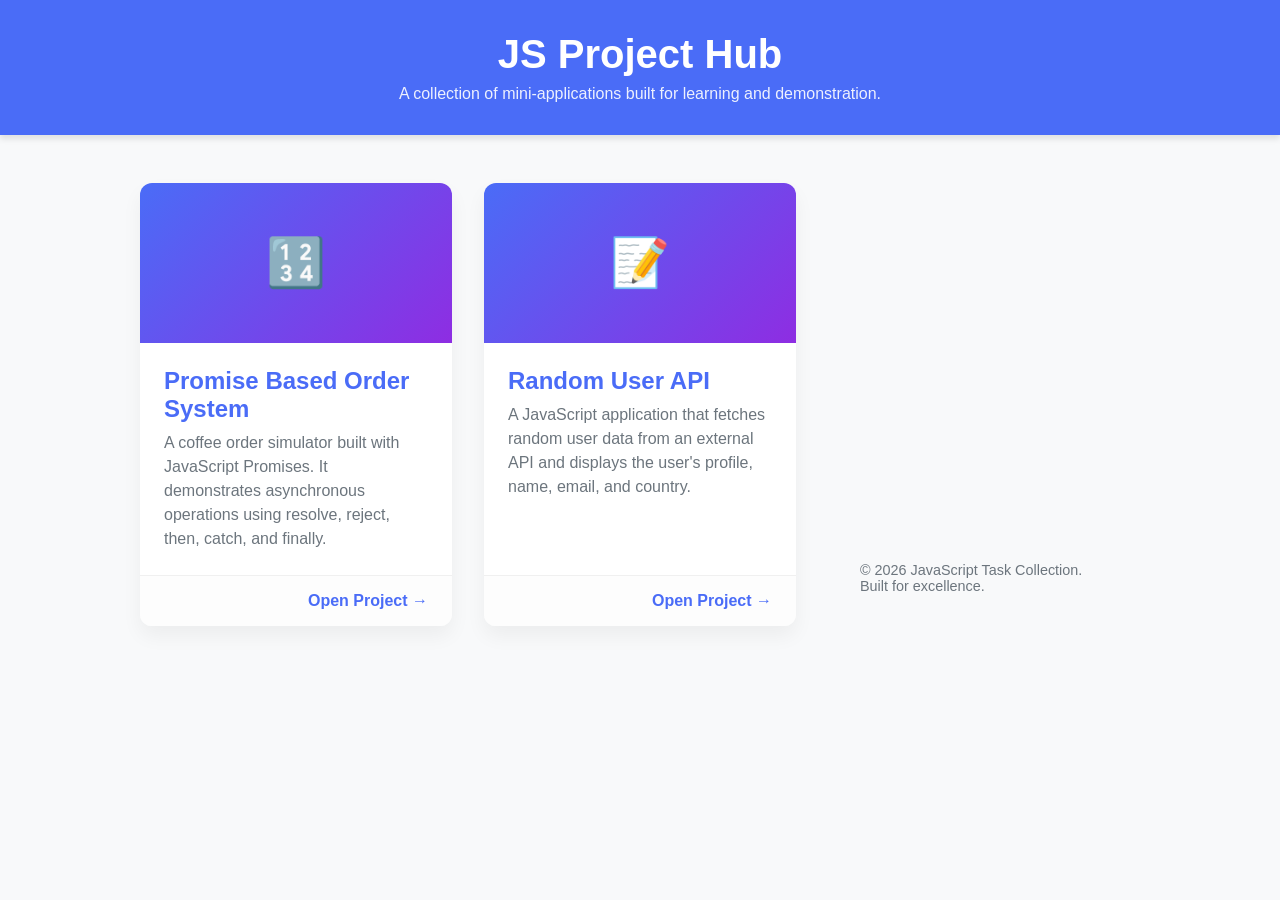
==== Task_02/index.html @ da8ffa99 "Task 02 is added" ====
<!DOCTYPE html>
<html lang="en">

<head>
    <meta charset="UTF-8">
    <meta name="viewport" content="width=device-width, initial-scale=1.0">
    <title>JavaScript Task Showcase</title>
    <style>
        :root {
            --primary: #4a6cf7;
            --secondary: #6c757d;
            --bg: #f8f9fa;
            --card-bg: #ffffff;
            --text: #212529;
            --text-light: #6c757d;
        }

        body {
            font-family: 'Segoe UI', Tahoma, Geneva, Verdana, sans-serif;
            background-color: var(--bg);
            color: var(--text);
            margin: 0;
            padding: 0;
            display: flex;
            flex-direction: column;
            align-items: center;
            min-height: 100vh;
        }

        header {
            background-color: var(--primary);
            color: white;
            width: 100%;
            padding: 2rem 0;
            text-align: center;
            box-shadow: 0 4px 6px rgba(0, 0, 0, 0.1);
            margin-bottom: 3rem;
        }

        header h1 {
            margin: 0;
            font-size: 2.5rem;
        }

        header p {
            margin: 0.5rem 0 0;
            opacity: 0.9;
        }

        .container {
            max-width: 1000px;
            width: 90%;
            display: grid;
            grid-template-columns: repeat(auto-fit, minmax(280px, 1fr));
            gap: 2rem;
            padding-bottom: 4rem;
        }

        .card {
            background: var(--card-bg);
            border-radius: 12px;
            overflow: hidden;
            box-shadow: 0 10px 20px rgba(0, 0, 0, 0.05);
            transition: transform 0.3s ease, box-shadow 0.3s ease;
            display: flex;
            flex-direction: column;
            text-decoration: none;
            color: inherit;
        }

        .card:hover {
            transform: translateY(-10px);
            box-shadow: 0 15px 30px rgba(0, 0, 0, 0.1);
        }

        .card-image {
            height: 160px;
            background: linear-gradient(135deg, var(--primary), #8e2de2);
            display: flex;
            align-items: center;
            justify-content: center;
            color: white;
            font-size: 3rem;
        }

        .card-content {
            padding: 1.5rem;
            flex-grow: 1;
        }

        .card-content h2 {
            margin: 0 0 0.5rem;
            font-size: 1.5rem;
            color: var(--primary);
        }

        .card-content p {
            margin: 0;
            color: var(--text-light);
            line-height: 1.5;
        }

        .card-footer {
            padding: 1rem 1.5rem;
            background: #fdfdfd;
            border-top: 1px solid #f0f0f0;
            text-align: right;
            font-weight: 600;
            color: var(--primary);
        }

        footer {
            margin-top: auto;
            padding: 2rem;
            color: var(--text-light);
            font-size: 0.9rem;
        }

        /* Project Icons */
        .icon-counter::before {
            content: '🔢';
        }

        .icon-quiz::before {
            content: '📝';
        }

        .icon-todo::before {
            content: '✅';
        }
    </style>
</head>

<body>

    <header>
        <h1>JS Project Hub</h1>
        <p>A collection of mini-applications built for learning and demonstration.</p>
    </header>

    <div class="container">
        <!-- Promise Project -->
        <a href="promiseJs/index.html" class="card" id="project-counter">
            <div class="card-image"><span class="icon-counter"></span></div>
            <div class="card-content">
                <h2>Promise Based Order System</h2>
                <p>A coffee order simulator built with JavaScript Promises. It demonstrates asynchronous operations
                    using resolve, reject, then, catch, and finally.</p>
            </div>
            <div class="card-footer">Open Project &rarr;</div>
        </a>

        <!-- API request -->
        <a href="apiRequestJs/index.html" class="card" id="project-quiz">
            <div class="card-image"><span class="icon-quiz"></span></div>
            <div class="card-content">
                <h2>Random User API</h2>
                <p>A JavaScript application that fetches random user data from an external API and displays the user's
                    profile, name, email, and country.</p>
            </div>
            <div class="card-footer">Open Project &rarr;</div>
        </a>

        <!-- To-Do Project
        <a href="to_do/" class="card" id="project-todo">
            <div class="card-image"><span class="icon-todo"></span></div>
            <div class="card-content">
                <h2>Habit Tracker / To-Do</h2>
                <p>Stay organized and build better habits. Add, mark as done, or remove tasks from your personalized
                    list.</p>
            </div>
            <div class="card-footer">Open Project &rarr;</div>
        </a>
    </div> -->

        <footer>
            &copy; 2026 JavaScript Task Collection. Built for excellence.
        </footer>

</body>

</html>
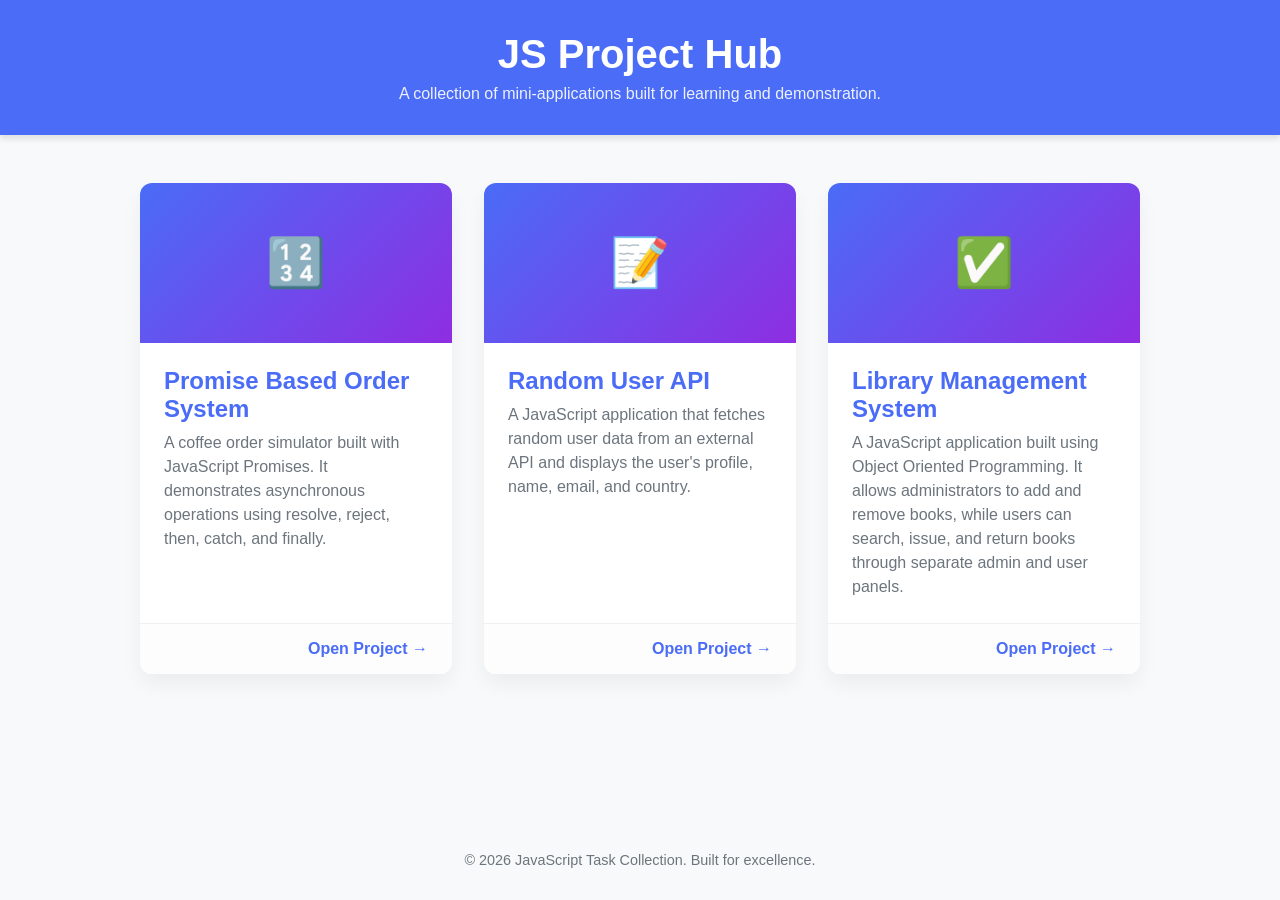
==== commit 01df7439: "Library Management System add using concept of OPP" ====
--- a/Task_02/index.html
+++ b/Task_02/index.html
@@ -161,21 +161,24 @@
             <div class="card-footer">Open Project &rarr;</div>
         </a>
 
-        <!-- To-Do Project
-        <a href="to_do/" class="card" id="project-todo">
+        <!-- Library Management -->
+        <a href="Libray_manajement_OOP_Concept/index.html" class="card" id="project-todo">
             <div class="card-image"><span class="icon-todo"></span></div>
             <div class="card-content">
-                <h2>Habit Tracker / To-Do</h2>
-                <p>Stay organized and build better habits. Add, mark as done, or remove tasks from your personalized
-                    list.</p>
+                <h2>Library Management System</h2>
+                <p>
+                    A JavaScript application built using Object Oriented Programming. It allows administrators to add
+                    and remove books, while users can search, issue, and return books through separate admin and user
+                    panels.
+                </p>
             </div>
             <div class="card-footer">Open Project &rarr;</div>
         </a>
-    </div> -->
+    </div>
 
-        <footer>
-            &copy; 2026 JavaScript Task Collection. Built for excellence.
-        </footer>
+    <footer>
+        &copy; 2026 JavaScript Task Collection. Built for excellence.
+    </footer>
 
 </body>
 
